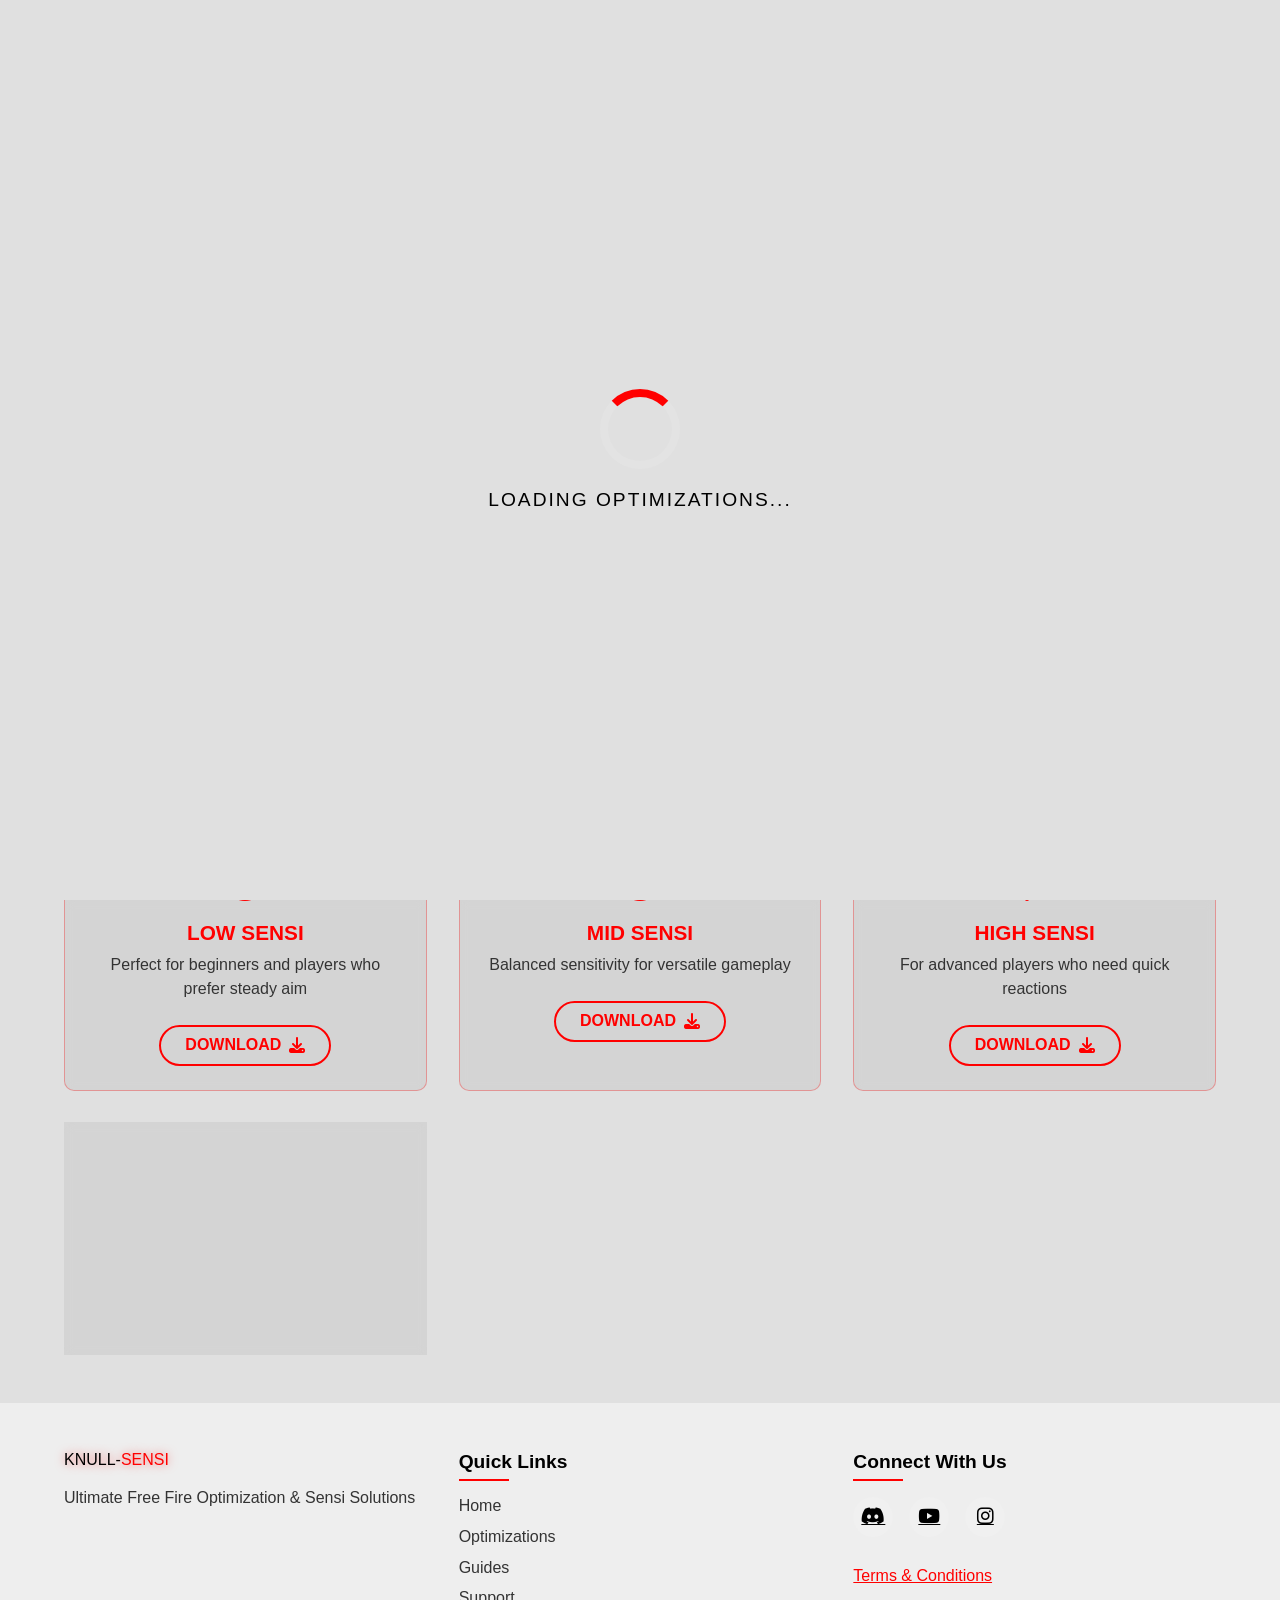
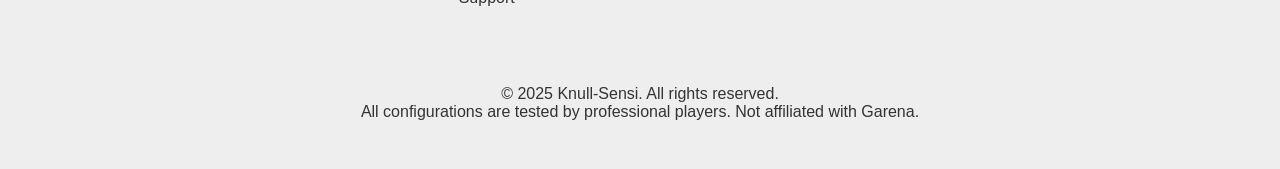
==== index.html @ 3be8435e "Add files via upload" ====
<!DOCTYPE html>
<html lang="en">
<head>
    <meta charset="UTF-8">
    <meta name="viewport" content="width=device-width, initial-scale=1.0">
    <title>Knull-Sensi | Free Fire PC Optimization</title>
    <link rel="stylesheet" href="style.css">
    <link rel="stylesheet" href="https://cdnjs.cloudflare.com/ajax/libs/font-awesome/6.4.0/css/all.min.css">
</head>
<body class="dark-theme">
    <!-- Loading Animation -->
    <div class="loading-animation">
        <div class="loading-circle"></div>
        <div class="loading-text">LOADING OPTIMIZATIONS...</div>
    </div>

    <!-- Theme Toggle -->
    <div class="theme-toggle">
        <input type="checkbox" id="theme-switch" class="theme-switch">
        <label for="theme-switch" class="theme-label">
            <i class="fas fa-moon"></i>
            <i class="fas fa-sun"></i>
            <span class="theme-ball"></span>
        </label>
    </div>

    <!-- Header -->
    <header class="header">
        <div class="logo">
            <span class="logo-text"><span class="logo-sensi"></span> KNULL-<span class="logo-sensi">SENSI</span></span>
        </div>
        <div class="music-player">
            <audio id="bgMusic" loop autoplay>
                <source src="finalsong.mp3" type="audio/mpeg">
                Your browser does not support the audio element.
            </audio>
            <button id="musicToggle" class="music-btn">
                <i class="fas fa-music"></i>
            </button>
            <span class="music-status">Now Playing</span>
        </div>
        <nav class="nav">
            <ul>
                <li><a href="#" class="nav-link active">HOME</a></li>
                <li><a href="developers.html" class="nav-link">DEVELOPERS</a></li>
                <li><a href="contact.html" class="nav-link contact-link">
                    <span class="contact-text">CONTACT</span>
                    <span class="contact-effect"></span>
                </a></li>
            </ul>
        </nav>
    </header>

    <!-- Banner -->
    <section class="banner">
        <div class="banner-content">
            <div class="banner-left">
                <div class="intro-text">
                    <span class="intro-effect">INTRODUCING</span>
                </div>
                <h1 class="banner-heading">PRECISION SENSI PACK V1</h1>
                <div class="banner-description">
                    <p>🔧 Includes:</p>
                    <ul>
                        <li>Perfectly tuned sensitivity settings</li>
                        <li>DPI recommendations</li>
                        <li>Custom HUD layout</li>
                        <li>Drag shot optimization</li>
                        <li>Device-specific configs (for both low-end & high-end)</li>
                    </ul>
                    <p>🔥 Why Precision Pack V1?</p>
                    <ul>
                        <li>Tested by top-ranked players</li>
                        <li>Boosts reaction time and control</li>
                        <li>Works on all devices</li>
                        <li>Easy to apply & beginner-friendly</li>
                    </ul>
                </div>
                <a href="purchase.html" class="purchase-btn">Purchase Now At 199/-</a><p>New Launch Offer🎉🎉🎉</p>
            </div>
            <div class="banner-right">
                <div class="sensi-image">
                    <img src="download.jpeg" alt="Precision Sensi Pack" class="floating">
                    <div class="glow-effect"></div>
                </div>
            </div>
        </div>
        <div class="banner-particles"></div>
    </section>

    <!-- Content Tabs -->
    <section class="content-tabs">
        <div class="tab-buttons">
            <button class="tab-btn active" data-tab="regedits">SENSI & REGS</button>
            <button class="tab-btn" data-tab="optimizers">OPTIMIZERS</button>
            <button class="tab-btn" data-tab="emulators">EMULATORS</button>
            <button class="tab-btn" data-tab="windows">WINDOWS</button>

        </div>
        
        <div class="tab-content active" id="regedits">
            <div class="download-item">
                <div class="download-icon"><i class="fas fa-tachometer-alt"></i></div>
                <h3>LOW SENSI</h3>
                <p>Perfect for beginners and players who prefer steady aim</p>
                <a href="https://drive.google.com/uc?export=download&id=1rpWu0B1wd42XJybQjYCjvkv0eNp48vNX" class="download-btn">DOWNLOAD <i class="fas fa-download"></i></a>
            </div>
            <div class="download-item">
                <div class="download-icon"><i class="fas fa-bullseye"></i></div>
                <h3>MID SENSI</h3>
                <p>Balanced sensitivity for versatile gameplay</p>
                <a href="https://drive.google.com/uc?export=download&id=185SL2nRX-Ed6npD6E3gTyjyqpd5jIssB
                " class="download-btn">DOWNLOAD <i class="fas fa-download"></i></a>
            </div>
            <div class="download-item">
                <div class="download-icon"><i class="fas fa-bolt"></i></div>
                <h3>HIGH SENSI</h3>
                <p>For advanced players who need quick reactions</p>
                <a href="https://drive.google.com/uc?export=download&id=1NzcuISKbqLqS9AErqbQjE5IrtkcAU8rU" class="download-btn">DOWNLOAD <i class="fas fa-download"></i></a>
            </div>
            <div class="download-item">
                <div class="download-icon"><i class="fas fa-bolt"></i></div>
                <h3>ABNORMAL REGS PACK</h3>
                <p>Use on your risk 😇</p>
                <a href="https://drive.google.com/uc?export=download&id=1zrbchfXOfjHfa3NAtWUh_7TGJTaUFX_x
                " class="download-btn">DOWNLOAD <i class="fas fa-download"></i></a>
            </div>
        </div>
        
        <div class="tab-content" id="optimizers">
            <div class="download-item">
                <div class="download-icon"><i class="fas fa-rocket"></i></div>
                <h3>FPS BOOSTER</h3>
                <h5>Coming Soon</h5>
                <p>Increase your FPS for smoother gameplay</p>
                <a href="https://drive.google.com/uc?export=download&id=1U4C0--EVWFNKOqvaTY6jc6w3vcmCgCbk" class="download-btn">DOWNLOAD <i class="fas fa-download"></i></a>
            </div>
            <div class="download-item">
                <div class="download-icon"><i class="fas fa-network-wired"></i></div>
                <h3>PING REDUCER</h3>
                <h5>Coming Soon</h5>
                <p>Optimize network settings for lower ping</p>
                <a href="#" class="download-btn">DOWNLOAD <i class="fas fa-download"></i></a>
            </div>
            <div class="download-item">
                <div class="download-icon"><i class="fas fa-image"></i></div>
                <h3>GRAPHICS OPTIMIZER</h3>
                <h5>Coming Soon</h5>
                <p>Enhance visuals without sacrificing performance</p>
                <a href="#" class="download-btn">DOWNLOAD <i class="fas fa-download"></i></a>
            </div>
            <div class="download-item">
                <div class="download-icon"><i class="fas fa-gamepad"></i></div>
                <h3>MouseDelay&InputLag</h3>
                <p>Removes delay and inputlag from your mouse.</p>
                <a href="https://drive.google.com/uc?export=download&id=1pxEa2Sj0y2gJx_lisvUt-6_ebN9RmFIH
                " class="download-btn">DOWNLOAD <i class="fas fa-download"></i></a>
            </div>
            <div class="download-item">
                <div class="download-icon"><i class="fas fa-rocket"></i></div>
                <h3>NO AIM SHAKE</h3>
                <p>Reduces aim shake.</p>
                <a href="https://drive.google.com/uc?export=download&id=1Df-MezjqR8vlEcipUK6VTgJkGYqphnDs
                " class="download-btn">DOWNLOAD <i class="fas fa-download"></i></a>
            </div>
            <div class="download-item">
                <div class="download-icon"><i class="fas fa-file-alt"></i></div>
                <h3>Borderless</h3>
                <p>It will help with the f11 bug and make it smoother.</p>
                <a href="https://drive.google.com/uc?export=download&id=1A1_CzyFi-WU_K7veT_Bxe3NjoKoTcEf2
                " class="download-btn">DOWNLOAD <i class="fas fa-download"></i></a>
            </div>
            <div class="download-item">
                <div class="download-icon"><i class="fas fa-file-alt"></i></div>
                <h3>BS Resolution</h3>
                <p>Optimizes your computer's performance.</p>
                <a href="https://drive.google.com/uc?export=download&id=1fayG0SfeSgnjhbzdLJs3nR_r80-w6v0w
                " class="download-btn">DOWNLOAD <i class="fas fa-download"></i></a>
            </div>
            <div class="download-item">
                <div class="download-icon"><i class="fas fa-cog"></i></div>
                <h3>AMD Config</h3>
                <p>Optimizes your computer's CPU's.</p>
                <a href="https://drive.google.com/uc?export=download&id=1AfJGAtYjseyUSmOJ1Q-13RYRtkEgspUl
                " class="download-btn">DOWNLOAD <i class="fas fa-download"></i></a>
            </div>
            <div class="download-item">
                <div class="download-icon"><i class="fas fa-brain"></i></div>
                <h3>Hidden Configuration</h3>
                <p>Hidden setting to improve performance.</p>
                <a href="https://drive.google.com/uc?export=download&id=1a2EtXbtiD7JzGUiOhsJO8ueYXxiuOF_s
                " class="download-btn">DOWNLOAD <i class="fas fa-download"></i></a>
            </div>
        </div>
        
        <div class="tab-content" id="emulators">
            <div class="download-item">
                <div class="download-icon"><i class="fab fa-android"></i></div>
                <h3>BS 4</h3>
                <h6>V 4.240.30.1002</h6>
                <p>Best Emualtor from the hands of developers.</p>
                <a href="#" class="download-btn">DOWNLOAD <i class="fas fa-download"></i></a>
            </div>
            <div class="download-item">
                <div class="download-icon"><i class="fab fa-android"></i></div>
                <h3>BS 4 E4VX</h3>
                <p>Optimized versioon of BS 4.</p>
                <a href="https://www.mediafire.com/file/mj14addoyumn8c9/4.240.30.1002_E4VX-KNULL.zip/file" class="download-btn">DOWNLOAD <i class="fas fa-download"></i></a>
            </div>
            <div class="download-item">
                <div class="download-icon"><i class="fab fa-android"></i></div>
                <h3>MSI 4 tg-E4VX</h3>
                <h6>4.240.15.6305</h6>
                <p>Tuned MSI 4,Better performance.</p>
                <a href="https://www.mediafire.com/file/zb9lhon6huydy2h/msi-e4v.4.240.15.6305.7z/file" class="download-btn">DOWNLOAD <i class="fas fa-download"></i></a>
            </div>
            <div class="download-item">
                <div class="download-icon"><i class="fab fa-android"></i></div>
                <h3>BS 5 UltraLite</h3>
                <h5>COMING SOON</h5>
                <p>🚀 New version = More speed. Better performance.</p>
                <a href="#" class="download-btn">DOWNLOAD <i class="fas fa-download"></i></a>
            </div>
            <div class="download-item">
                <div class="download-icon"><i class="fab fa-android"></i></div>
                <h3>MSI 5</h3>
                <h5>COMING SOON</h5>
                <p>Better pc better performance.</p>
                <a href="#" class="download-btn">DOWNLOAD <i class="fas fa-download"></i></a>
            </div>
            <div class="download-item">
                <div class="download-icon"><i class="fab fa-android"></i></div>
                <h3>MSI AppPlayer</h3>
                <h6>V 4.240.15.6305</h6>
                <p>Optimized settings for LDPlayer emulator</p>
                <a href="https://www.mediafire.com/file/d7bzzzivzhe5tqa/Msi+4.240.15.6305.exe/file" class="download-btn">DOWNLOAD <i class="fas fa-download"></i></a>
            </div>
        </div>
        
        <div class="tab-content" id="windows">
            <div class="download-item">
                <div class="download-icon"><i class="fab fa-windows"></i></div>
                <h3>WINDOWS 10 GAMING</h3>
                <p>Complete optimization for Windows 10</p>
                <a href="#" class="download-btn">DOWNLOAD <i class="fas fa-download"></i></a>
            </div>
            <div class="download-item">
                <div class="download-icon"><i class="fab fa-windows"></i></div>
                <h3>WINDOWS 11 TWEAKS</h3>
                <p>Essential tweaks for Windows 11 gamers</p>
                <a href="#" class="download-btn">DOWNLOAD <i class="fas fa-download"></i></a>
            </div>
            <div class="download-item">
                <div class="download-icon"><i class="fas fa-gamepad"></i></div>
                <h3>GAME MODE PACK</h3>
                <p>Maximize performance with these settings</p>
                <a href="#" class="download-btn">DOWNLOAD <i class="fas fa-download"></i></a>
            </div>
        </div>
    </section>

    <!-- Footer -->
    <footer class="footer">
        <div class="footer-content">
            <div class="footer-logo">
                <span class="logo-text">KNULL-<span class="logo-sensi">SENSI</span></span>
                <p>Ultimate Free Fire Optimization & Sensi Solutions</p>
            </div>
            <div class="footer-links">
                <h4>Quick Links</h4>
                <ul>
                    <li><a href="#">Home</a></li>
                    <li><a href="#">Optimizations</a></li>
                    <li><a href="#">Guides</a></li>
                    <li><a href="#">Support</a></li>
                </ul>
            </div>
            <div class="footer-social">
                <h4>Connect With Us</h4>
                <div class="social-icons">
                    <a href="https://discord.gg/4EtdH8fhF5" target="_blank"><i class="fab fa-discord"></i></a>
                    <!--<a href="#"><i class="fab fa-telegram"></i></a>-->
                    <a href="https://www.youtube.com/@RFFAKSHAY/videos" target="_blank"><i class="fab fa-youtube"></i></a>
                    <a href="https://www.instagram.com/_knull_sensi/" target="_blank"><i class="fab fa-instagram"></i></a>
                </div>
                <!-- Place this where you want the button to appear in your navigation/menu/footer -->
                <a href="terms.html" class="ff-terms-btn">
                    <span class="ff-btn-text">Terms & Conditions</span>
                    <span class="ff-btn-mask"></span>
                  </a>            </div>
        </div>
        <div class="footer-bottom">
            <p>&copy; 2025 Knull-Sensi. All rights reserved.<br>
                All configurations are tested by professional players. Not affiliated with Garena.
            </p>
        </div>
    </footer>
    <script>
        document.addEventListener('DOMContentLoaded', function() {
            const music = document.getElementById('bgMusic');
            const toggleBtn = document.getElementById('musicToggle');
            const musicStatus = document.querySelector('.music-status');
        
            // ⏪ Restore previous playback time
            const savedTime = localStorage.getItem('bgMusicTime');
            if (savedTime && !isNaN(savedTime)) {
                music.currentTime = parseFloat(savedTime);
            }
        
            // ⏸️ Restore playback state (but we'll override this to autoplay)
            const wasPlaying = localStorage.getItem('bgMusicIsPlaying') === 'true';
        
            // Always attempt to play on load (regardless of previous state)
            const playPromise = music.play();
            if (playPromise !== undefined) {
                playPromise.then(_ => {
                    toggleBtn.classList.add('playing');
                    musicStatus.textContent = 'Now Playing';
                    localStorage.setItem('bgMusicIsPlaying', 'true');
                }).catch(error => {
                    // If autoplay fails, fall back to previous state
                    if (wasPlaying) {
                        toggleBtn.classList.add('playing');
                        musicStatus.textContent = 'Click to play';
                    } else {
                        toggleBtn.classList.remove('playing');
                        musicStatus.textContent = 'Paused';
                    }
                });
            }
        
            // 🎛️ Toggle play/pause manually
            toggleBtn.addEventListener('click', function() {
                if (music.paused) {
                    music.play();
                    localStorage.setItem('bgMusicIsPlaying', 'true');
                } else {
                    music.pause();
                    localStorage.setItem('bgMusicIsPlaying', 'false');
                }
            });
        
            // 🔁 Save current time regularly
            music.addEventListener('timeupdate', function() {
                localStorage.setItem('bgMusicTime', music.currentTime);
            });
        
            // 📀 Sync UI on play/pause
            music.addEventListener('play', function() {
                toggleBtn.classList.add('playing');
                musicStatus.textContent = 'Now Playing';
                localStorage.setItem('bgMusicIsPlaying', 'true');
            });
        
            music.addEventListener('pause', function() {
                toggleBtn.classList.remove('playing');
                musicStatus.textContent = 'Paused';
                localStorage.setItem('bgMusicIsPlaying', 'false');
            });
        });
    </script>
    
    <script src="script.js"></script>
</body>
</html>
---- style.css ----
/* Base Styles */
:root {
    /* Dark Theme */
    --primary: #ff0000;
    --secondary: #000000;
    --accent: #ffffff;
    --dark: #0a0a0a;
    --light: #f5f5f5;
    --gray: #333333;
    --card-bg: rgba(255, 255, 255, 0.05);
    --card-border: rgba(255, 0, 0, 0.2);
    --text-primary: #ffffff;
    --text-secondary: #cccccc;
    --header-bg: rgba(0, 0, 0, 0.8);
    --footer-bg: #111111;
    --theme-toggle-bg: #222222;
}

.light-theme {
    /* Light Theme */
    --primary: #ff0000;
    --secondary: #f5f5f5;
    --accent: #000000;
    --dark: #e0e0e0;
    --light: #0a0a0a;
    --gray: #cccccc;
    --card-bg: rgba(0, 0, 0, 0.05);
    --card-border: rgba(255, 0, 0, 0.3);
    --text-primary: #000000;
    --text-secondary: #333333;
    --header-bg: rgba(255, 255, 255, 0.9);
    --footer-bg: #eeeeee;
    --theme-toggle-bg: #dddddd;
}

* {
    margin: 0;
    padding: 0;
    box-sizing: border-box;
    font-family: 'Segoe UI', Tahoma, Geneva, Verdana, sans-serif;
    transition: background-color 0.3s ease, color 0.3s ease;
}

body {
    background-color: var(--secondary);
    color: var(--accent);
    overflow-x: hidden;
}

/* Loading Animation */
.loading-animation {
    position: fixed;
    top: 0;
    left: 0;
    width: 100%;
    height: 100%;
    background-color: var(--dark);
    display: flex;
    flex-direction: column;
    justify-content: center;
    align-items: center;
    z-index: 9999;
    transition: opacity 0.5s ease-out;
}

.loading-circle {
    width: 80px;
    height: 80px;
    border: 8px solid rgba(255, 255, 255, 0.1);
    border-top: 8px solid var(--primary);
    border-radius: 50%;
    animation: spin 1.5s linear infinite;
    margin-bottom: 20px;
}

.loading-text {
    color: var(--accent);
    font-size: 1.2rem;
    letter-spacing: 2px;
    text-transform: uppercase;
    animation: pulse 1.5s infinite;
}

@keyframes spin {
    0% { transform: rotate(0deg); }
    100% { transform: rotate(360deg); }
}

@keyframes pulse {
    0%, 100% { opacity: 0.6; }
    50% { opacity: 1; }
}

/* Theme Toggle */
.theme-toggle {
    position: fixed;
    top: 20px;
    right: 20px;
    z-index: 1001;
}

.theme-switch {
    display: none;
}

.theme-label {
    display: flex;
    align-items: center;
    justify-content: space-between;
    width: 60px;
    height: 30px;
    background: var(--theme-toggle-bg);
    border-radius: 50px;
    padding: 5px;
    position: relative;
    cursor: pointer;
    box-shadow: 0 0 10px rgba(0, 0, 0, 0.2);
}

.theme-label i {
    font-size: 14px;
    z-index: 2;
}

.theme-label .fa-moon {
    color: #f1c40f;
}

.theme-label .fa-sun {
    color: #f39c12;
}

.theme-ball {
    position: absolute;
    width: 22px;
    height: 22px;
    background-color: var(--accent);
    border-radius: 50%;
    top: 4px;
    left: 4px;
    transition: transform 0.3s ease;
    z-index: 1;
}

.theme-switch:checked + .theme-label .theme-ball {
    transform: translateX(30px);
}

/* Header Styles */
.header {
    display: flex;
    justify-content: space-between;
    align-items: center;
    padding: 1.5rem 5%;
    background-color: var(--header-bg);
    position: fixed;
    width: 100%;
    top: 0;
    z-index: 1000;
    backdrop-filter: blur(10px);
    border-bottom: 1px solid var(--primary);
    transition: all 0.3s ease;
}

.logo {
    font-size: 1.8rem;
    font-weight: 700;
    letter-spacing: 2px;
}

.logo-text {
    color: var(--accent);
    text-shadow: 0 0 10px rgba(255, 0, 0, 0.5);
}

.logo-sensi {
    color: var(--primary);
    animation: glow 2s infinite alternate;
}

@keyframes glow {
    from {
        text-shadow: 0 0 5px var(--accent), 0 0 10px var(--primary);
    }
    to {
        text-shadow: 0 0 10px var(--accent), 0 0 20px var(--primary), 0 0 30px #ff3333;
    }
}
/* Music Player Styles */
.music-player {
    display: flex;
    align-items: center;
    gap: 10px;
    margin: 0 20px;
}

.music-btn {
    background: transparent;
    border: none;
    color: var(--accent);
    font-size: 1.2rem;
    cursor: pointer;
    width: 30px;
    height: 30px;
    display: flex;
    align-items: center;
    justify-content: center;
    transition: all 0.3s ease;
    position: relative;
}

.music-btn:hover {
    color: var(--primary);
    transform: scale(1.1);
}

.music-btn::after {
    content: '';
    position: absolute;
    width: 100%;
    height: 100%;
    border: 2px solid var(--primary);
    border-radius: 50%;
    animation: pulse 2s infinite;
    opacity: 0;
}

.music-btn.playing::after {
    opacity: 0.5;
}

.music-status {
    font-size: 0.8rem;
    opacity: 0.7;
    white-space: nowrap;
}

@keyframes pulse {
    0% {
        transform: scale(0.8);
        opacity: 0.5;
    }
    70% {
        transform: scale(1.3);
        opacity: 0;
    }
    100% {
        opacity: 0;
    }
}

.nav ul {
    display: flex;
    list-style: none;
    gap: 2rem;
}

.nav-link {
    color: var(--accent);
    text-decoration: none;
    font-weight: 600;
    font-size: 1.1rem;
    letter-spacing: 1px;
    position: relative;
    padding: 0.5rem 0;
    transition: color 0.3s ease;
}

.nav-link:hover {
    color: var(--primary);
}

.nav-link.active {
    color: var(--primary);
}

.nav-link.active::after {
    content: '';
    position: absolute;
    bottom: 0;
    left: 0;
    width: 100%;
    height: 2px;
    background-color: var(--primary);
    animation: underline 0.3s ease-out;
}

@keyframes underline {
    from { width: 0; }
    to { width: 100%; }
}

/* Contact Link Effect */
.contact-link {
    position: relative;
    overflow: hidden;
    padding: 0.5rem 1rem;
}

.contact-text {
    position: relative;
    z-index: 2;
}

.contact-effect {
    position: absolute;
    top: 0;
    left: 0;
    width: 100%;
    height: 100%;
    background: var(--primary);
    z-index: 1;
    transform: translateY(100%);
    transition: transform 0.3s ease;
}

.contact-link:hover .contact-effect {
    transform: translateY(0);
}

.contact-link:hover .contact-text {
    color: var(--secondary);
}

/* Banner Styles */
.banner {
    height: 70vh;
    display: flex;
    align-items: center;
    padding: 0 5%;
    margin-top: 80px;
    background: linear-gradient(to right, var(--dark) 0%, rgba(0, 0, 0, 0.8) 50%, var(--dark) 100%);
    position: relative;
    overflow: hidden;
}

.banner::before {
    content: '';
    position: absolute;
    top: 0;
    left: 0;
    width: 100%;
    height: 100%;
    background: url('bg.jpg') center/cover no-repeat;
    opacity: 0.3;
    z-index: -1;
}

.banner-content {
    display: flex;
    width: 100%;
    justify-content: space-between;
    align-items: center;
    position: relative;
    z-index: 2;
}

.banner-left {
    flex: 1;
    padding-right: 2rem;
    animation: fadeInLeft 1s ease-out;
}

.banner-right {
    flex: 1;
    display: flex;
    justify-content: center;
    animation: fadeInRight 1s ease-out;
    position: relative;
}

.intro-text {
    margin-bottom: 1rem;
    overflow: hidden;
}

.intro-effect {
    display: inline-block;
    font-size: 1.2rem;
    color: var(--primary);
    text-transform: uppercase;
    letter-spacing: 3px;
    font-weight: 700;
    animation: slideIn 0.5s ease-out;
}

@keyframes slideIn {
    from {
        transform: translateX(-100%);
        opacity: 0;
    }
    to {
        transform: translateX(0);
        opacity: 1;
    }
}

.banner-heading {
    font-size: 3rem;
    margin-bottom: 1.5rem;
    line-height: 1.2;
    text-transform: uppercase;
    background: linear-gradient(to right, var(--accent) 0%, var(--primary) 100%);
    -webkit-background-clip: text;
    -webkit-text-fill-color: transparent;
    animation: textGlow 2s infinite alternate;
}

@keyframes textGlow {
    from {
        text-shadow: 0 0 5px rgba(255, 255, 255, 0.3);
    }
    to {
        text-shadow: 0 0 15px rgba(255, 0, 0, 0.7);
    }
}

.banner-description {
    margin-bottom: 2rem;
    line-height: 1.6;
    color: var(--text-secondary);
}

.banner-description ul {
    margin: 1rem 0;
    padding-left: 1.5rem;
}

.banner-description li {
    margin-bottom: 0.5rem;
    position: relative;
    color: var(--text-secondary);
}

.banner-description li::before {
    content: '•';
    color: var(--primary);
    position: absolute;
    left: -1rem;
}

.purchase-btn {
    display: inline-block;
    padding: 0.8rem 2rem;
    background: var(--primary);
    color: var(--secondary);
    text-decoration: none;
    font-weight: 700;
    border-radius: 30px;
    text-transform: uppercase;
    letter-spacing: 1px;
    transition: all 0.3s ease;
    position: relative;
    overflow: hidden;
    border: none;
    cursor: pointer;
    box-shadow: 0 5px 15px rgba(255, 0, 0, 0.3);
}

.purchase-btn:hover {
    transform: translateY(-3px);
    box-shadow: 0 8px 20px rgba(255, 0, 0, 0.4);
}

.purchase-btn::before {
    content: '';
    position: absolute;
    top: 0;
    left: -100%;
    width: 100%;
    height: 100%;
    background: linear-gradient(90deg, transparent, rgba(255, 255, 255, 0.2), transparent);
    transition: 0.5s;
}

.purchase-btn:hover::before {
    left: 100%;
}

.sensi-image {
    position: relative;
}

.sensi-image img {
    max-width: 100%;
    height: auto;
    filter: drop-shadow(0 0 20px rgba(255, 0, 0, 0.5));
    position: relative;
    z-index: 2;
}

.glow-effect {
    position: absolute;
    width: 100%;
    height: 100%;
    background: radial-gradient(circle, rgba(255, 0, 0, 0.4) 0%, rgba(255, 0, 0, 0) 60%);
    border-radius: 50%;
    top: 50%;
    left: 50%;
    transform: translate(-50%, -50%);
    animation: pulseGlow 3s infinite;
}

@keyframes pulseGlow {
    0%, 100% { opacity: 0.8; transform: translate(-50%, -50%) scale(1); }
    50% { opacity: 0.4; transform: translate(-50%, -50%) scale(1.2); }
}

.floating {
    animation: floating 3s ease-in-out infinite;
}

@keyframes floating {
    0% { transform: translateY(0px); }
    50% { transform: translateY(-20px); }
    100% { transform: translateY(0px); }
}

.banner-particles {
    position: absolute;
    top: 0;
    left: 0;
    width: 100%;
    height: 100%;
    overflow: hidden;
    z-index: 1;
}

.banner-particles::before {
    content: '';
    position: absolute;
    width: 100%;
    height: 100%;
    background: url('data:image/svg+xml;utf8,<svg xmlns="http://www.w3.org/2000/svg" viewBox="0 0 100 100"><circle cx="50" cy="50" r="1" fill="%23ff0000"/></svg>');
    background-size: 5px 5px;
    opacity: 0.3;
    animation: particlesMove 50s linear infinite;
}

@keyframes particlesMove {
    0% { transform: translateY(0) translateX(0); }
    100% { transform: translateY(-1000px) translateX(1000px); }
}

/* Content Tabs */
.content-tabs {
    padding: 3rem 5%;
    background-color: var(--dark);
}

.tab-buttons {
    display: flex;
    justify-content: center;
    margin-bottom: 2rem;
    flex-wrap: wrap;
    gap: 1rem;
}

.tab-btn {
    padding: 0.8rem 2rem;
    background: transparent;
    color: var(--accent);
    border: 2px solid var(--primary);
    border-radius: 30px;
    font-weight: 700;
    text-transform: uppercase;
    letter-spacing: 1px;
    cursor: pointer;
    transition: all 0.3s ease;
    position: relative;
    overflow: hidden;
}

.tab-btn::before {
    content: '';
    position: absolute;
    top: 0;
    left: -100%;
    width: 100%;
    height: 100%;
    background: linear-gradient(90deg, transparent, rgba(255, 0, 0, 0.3), transparent);
    transition: 0.5s;
}

.tab-btn:hover {
    background: rgba(255, 0, 0, 0.1);
    transform: translateY(-3px);
}

.tab-btn:hover::before {
    left: 100%;
}

.tab-btn.active {
    background: var(--primary);
    color: var(--secondary);
    box-shadow: 0 0 15px rgba(255, 0, 0, 0.5);
}

.tab-content {
    display: none;
    grid-template-columns: repeat(auto-fill, minmax(300px, 1fr));
    gap: 2rem;
    animation: fadeIn 0.5s ease-out;
}

.tab-content.active {
    display: grid;
}

@keyframes fadeIn {
    from { opacity: 0; transform: translateY(20px); }
    to { opacity: 1; transform: translateY(0); }
}

.download-item {
    background: var(--card-bg);
    border: 1px solid var(--card-border);
    border-radius: 10px;
    padding: 1.5rem;
    transition: all 0.3s ease;
    backdrop-filter: blur(5px);
    text-align: center;
    position: relative;
    overflow: hidden;
}

.download-item::before {
    content: '';
    position: absolute;
    top: 0;
    left: 0;
    width: 100%;
    height: 5px;
    background: var(--primary);
    transform: scaleX(0);
    transform-origin: left;
    transition: transform 0.3s ease;
}

.download-item:hover {
    transform: translateY(-5px);
    box-shadow: 0 10px 20px rgba(255, 0, 0, 0.1);
    border-color: var(--primary);
}

.download-item:hover::before {
    transform: scaleX(1);
}

.download-icon {
    font-size: 2.5rem;
    color: var(--primary);
    margin-bottom: 1rem;
}

.download-item h3 {
    color: var(--primary);
    margin-bottom: 0.5rem;
    font-size: 1.3rem;
}

.download-item p {
    margin-bottom: 1.5rem;
    color: var(--text-secondary);
    line-height: 1.5;
}

.download-btn {
    display: inline-flex;
    align-items: center;
    gap: 8px;
    padding: 0.6rem 1.5rem;
    background: transparent;
    color: var(--primary);
    border: 2px solid var(--primary);
    border-radius: 30px;
    text-decoration: none;
    font-weight: 600;
    transition: all 0.3s ease;
    position: relative;
    overflow: hidden;
}

.download-btn:hover {
    background: var(--primary);
    color: var(--secondary);
}

.download-btn::before {
    content: '';
    position: absolute;
    top: 0;
    left: 0;
    width: 100%;
    height: 100%;
    background: var(--primary);
    z-index: -1;
    transform: scaleX(0);
    transform-origin: right;
    transition: transform 0.3s ease;
}

.download-btn:hover::before {
    transform: scaleX(1);
    transform-origin: left;
}

/* Footer */
.footer {
    background-color: var(--footer-bg);
    padding: 3rem 5%;
    color: var(--text-secondary);
}

.footer-content {
    display: grid;
    grid-template-columns: repeat(auto-fit, minmax(250px, 1fr));
    gap: 2rem;
    margin-bottom: 2rem;
}

.footer-logo {
    margin-bottom: 1.5rem;
}

.footer-logo p {
    margin-top: 1rem;
    line-height: 1.6;
}

.footer-links h4, .footer-social h4 {
    color: var(--accent);
    margin-bottom: 1.5rem;
    font-size: 1.2rem;
    position: relative;
}

.footer-links h4::after, .footer-social h4::after {
    content: '';
    position: absolute;
    bottom: -8px;
    left: 0;
    width: 50px;
    height: 2px;
    background: var(--primary);
}

.footer-links ul {
    list-style: none;
}

.footer-links li {
    margin-bottom: 0.8rem;
}

.footer-links a {
    color: var(--text-secondary);
    text-decoration: none;
    transition: color 0.3s ease;
}

.footer-links a:hover {
    color: var(--primary);
}

.social-icons {
    display: flex;
    gap: 1rem;
}

.social-icons a {
    display: flex;
    align-items: center;
    justify-content: center;
    width: 40px;
    height: 40px;
    background: rgba(255, 255, 255, 0.1);
    border-radius: 50%;
    color: var(--accent);
    font-size: 1.2rem;
    transition: all 0.3s ease;
}

.social-icons a:hover {
    background: var(--primary);
    transform: translateY(-3px);
}

.footer-bottom {
    text-align: center;
    padding-top: 2rem;
    border-top: 1px solid rgba(255, 255, 255, 0.1);
}

/* Responsive Design */
@media (max-width: 992px) {
    .banner-content {
        flex-direction: column;
    }
    
    .banner-left, .banner-right {
        flex: none;
        width: 100%;
        padding-right: 0;
    }
    
    .banner-right {
        margin-top: 2rem;
    }
    
    .banner-heading {
        font-size: 2.5rem;
    }
}

@media (max-width: 768px) {
    .header {
        flex-direction: column;
        padding: 1rem;
    }
    
    .logo {
        margin-bottom: 1rem;
    }
    
    .nav ul {
        gap: 1rem;
    }
    
    .banner-heading {
        font-size: 2rem;
    }
    
    .tab-buttons {
        flex-direction: column;
        align-items: center;
    }
    
    .tab-btn {
        width: 100%;
        text-align: center;
    }
    
    .footer-content {
        grid-template-columns: 1fr;
    }
}
/* Base Button Style - Black & Red Theme */
.ff-terms-btn {
 display: flex;
 color: red;
 margin-top: 30px;
}

/* Animations */
@keyframes fadeInLeft {
    from {
        opacity: 0;
        transform: translateX(-50px);
    }
    to {
        opacity: 1;
        transform: translateX(0);
    }
}

@keyframes fadeInRight {
    from {
        opacity: 0;
        transform: translateX(50px);
    }
    to {
        opacity: 1;
        transform: translateX(0);
    }
}

/* Infinite Animations */
.banner-left, .banner-right {
    position: relative;
}

.banner-left::after, .banner-right::after {
    content: '';
    position: absolute;
    width: 100px;
    height: 100px;
    border-radius: 50%;
    background: radial-gradient(circle, rgba(255, 0, 0, 0.3) 0%, rgba(255, 0, 0, 0) 70%);
    animation: pulseCircle 3s infinite;
}

.banner-left::after {
    top: -30px;
    left: -30px;
}

.banner-right::after {
    bottom: -30px;
    right: -30px;
}

@keyframes pulseCircle {
    0% { transform: scale(0.8); opacity: 0.7; }
    50% { transform: scale(1.2); opacity: 0.3; }
    100% { transform: scale(0.8); opacity: 0.7; }
}
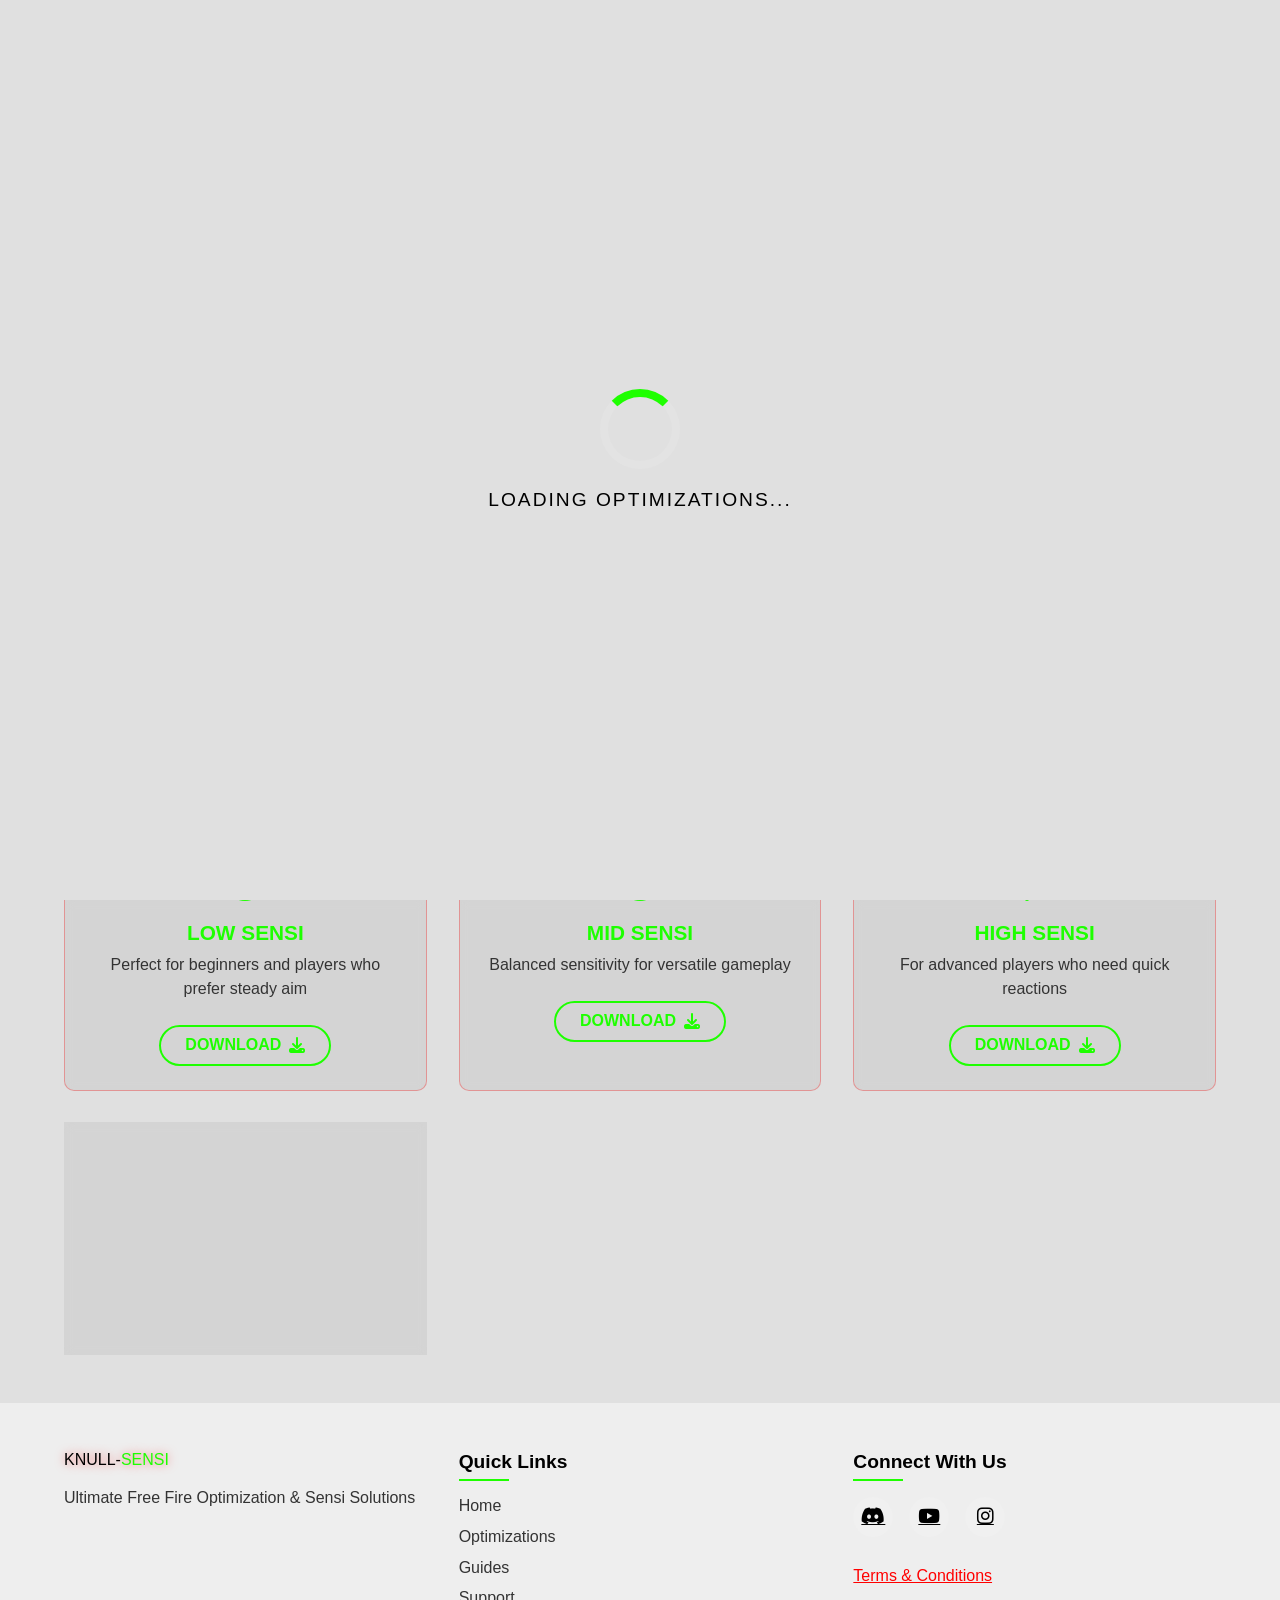
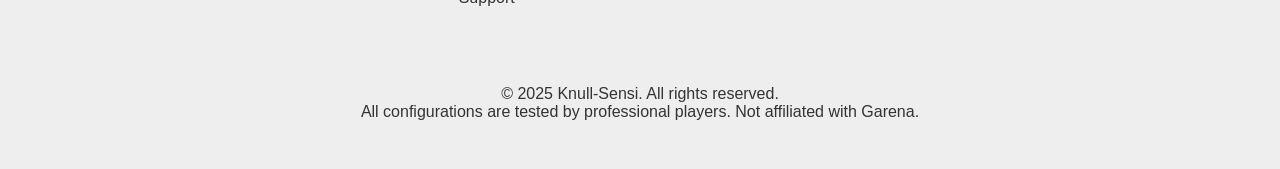
==== commit e3e603c0: "Update index.html" ====
--- a/index.html
+++ b/index.html
@@ -80,7 +80,7 @@
             </div>
             <div class="banner-right">
                 <div class="sensi-image">
-                    <img src="download.jpeg" alt="Precision Sensi Pack" class="floating">
+                    <img src="banner.jpg" alt="Precision Sensi Pack" class="floating">
                     <div class="glow-effect"></div>
                 </div>
             </div>
@@ -152,6 +152,7 @@
             <div class="download-item">
                 <div class="download-icon"><i class="fas fa-gamepad"></i></div>
                 <h3>MouseDelay&InputLag</h3>
+                <h5>password=0</h5>
                 <p>Removes delay and inputlag from your mouse.</p>
                 <a href="https://drive.google.com/uc?export=download&id=1pxEa2Sj0y2gJx_lisvUt-6_ebN9RmFIH
                 " class="download-btn">DOWNLOAD <i class="fas fa-download"></i></a>
@@ -159,6 +160,7 @@
             <div class="download-item">
                 <div class="download-icon"><i class="fas fa-rocket"></i></div>
                 <h3>NO AIM SHAKE</h3>
+                <h5>password=0</h5>
                 <p>Reduces aim shake.</p>
                 <a href="https://drive.google.com/uc?export=download&id=1Df-MezjqR8vlEcipUK6VTgJkGYqphnDs
                 " class="download-btn">DOWNLOAD <i class="fas fa-download"></i></a>
@@ -166,6 +168,7 @@
             <div class="download-item">
                 <div class="download-icon"><i class="fas fa-file-alt"></i></div>
                 <h3>Borderless</h3>
+                <h5>password=0</h5>
                 <p>It will help with the f11 bug and make it smoother.</p>
                 <a href="https://drive.google.com/uc?export=download&id=1A1_CzyFi-WU_K7veT_Bxe3NjoKoTcEf2
                 " class="download-btn">DOWNLOAD <i class="fas fa-download"></i></a>
@@ -173,6 +176,7 @@
             <div class="download-item">
                 <div class="download-icon"><i class="fas fa-file-alt"></i></div>
                 <h3>BS Resolution</h3>
+                <h5>password=0</h5>
                 <p>Optimizes your computer's performance.</p>
                 <a href="https://drive.google.com/uc?export=download&id=1fayG0SfeSgnjhbzdLJs3nR_r80-w6v0w
                 " class="download-btn">DOWNLOAD <i class="fas fa-download"></i></a>
@@ -180,6 +184,7 @@
             <div class="download-item">
                 <div class="download-icon"><i class="fas fa-cog"></i></div>
                 <h3>AMD Config</h3>
+                <h5>password=0</h5>
                 <p>Optimizes your computer's CPU's.</p>
                 <a href="https://drive.google.com/uc?export=download&id=1AfJGAtYjseyUSmOJ1Q-13RYRtkEgspUl
                 " class="download-btn">DOWNLOAD <i class="fas fa-download"></i></a>
@@ -187,6 +192,7 @@
             <div class="download-item">
                 <div class="download-icon"><i class="fas fa-brain"></i></div>
                 <h3>Hidden Configuration</h3>
+                <h5>password=0</h5>
                 <p>Hidden setting to improve performance.</p>
                 <a href="https://drive.google.com/uc?export=download&id=1a2EtXbtiD7JzGUiOhsJO8ueYXxiuOF_s
                 " class="download-btn">DOWNLOAD <i class="fas fa-download"></i></a>
@@ -362,4 +368,4 @@
     
     <script src="script.js"></script>
 </body>
-</html>+</html>
--- a/style.css
+++ b/style.css
@@ -1,7 +1,7 @@
 /* Base Styles */
 :root {
     /* Dark Theme */
-    --primary: #ff0000;
+    --primary: #1eff00;
     --secondary: #000000;
     --accent: #ffffff;
     --dark: #0a0a0a;
@@ -18,7 +18,7 @@
 
 .light-theme {
     /* Light Theme */
-    --primary: #ff0000;
+    --primary: #1eff00;
     --secondary: #f5f5f5;
     --accent: #000000;
     --dark: #e0e0e0;
@@ -905,4 +905,4 @@
     0% { transform: scale(0.8); opacity: 0.7; }
     50% { transform: scale(1.2); opacity: 0.3; }
     100% { transform: scale(0.8); opacity: 0.7; }
-}+}
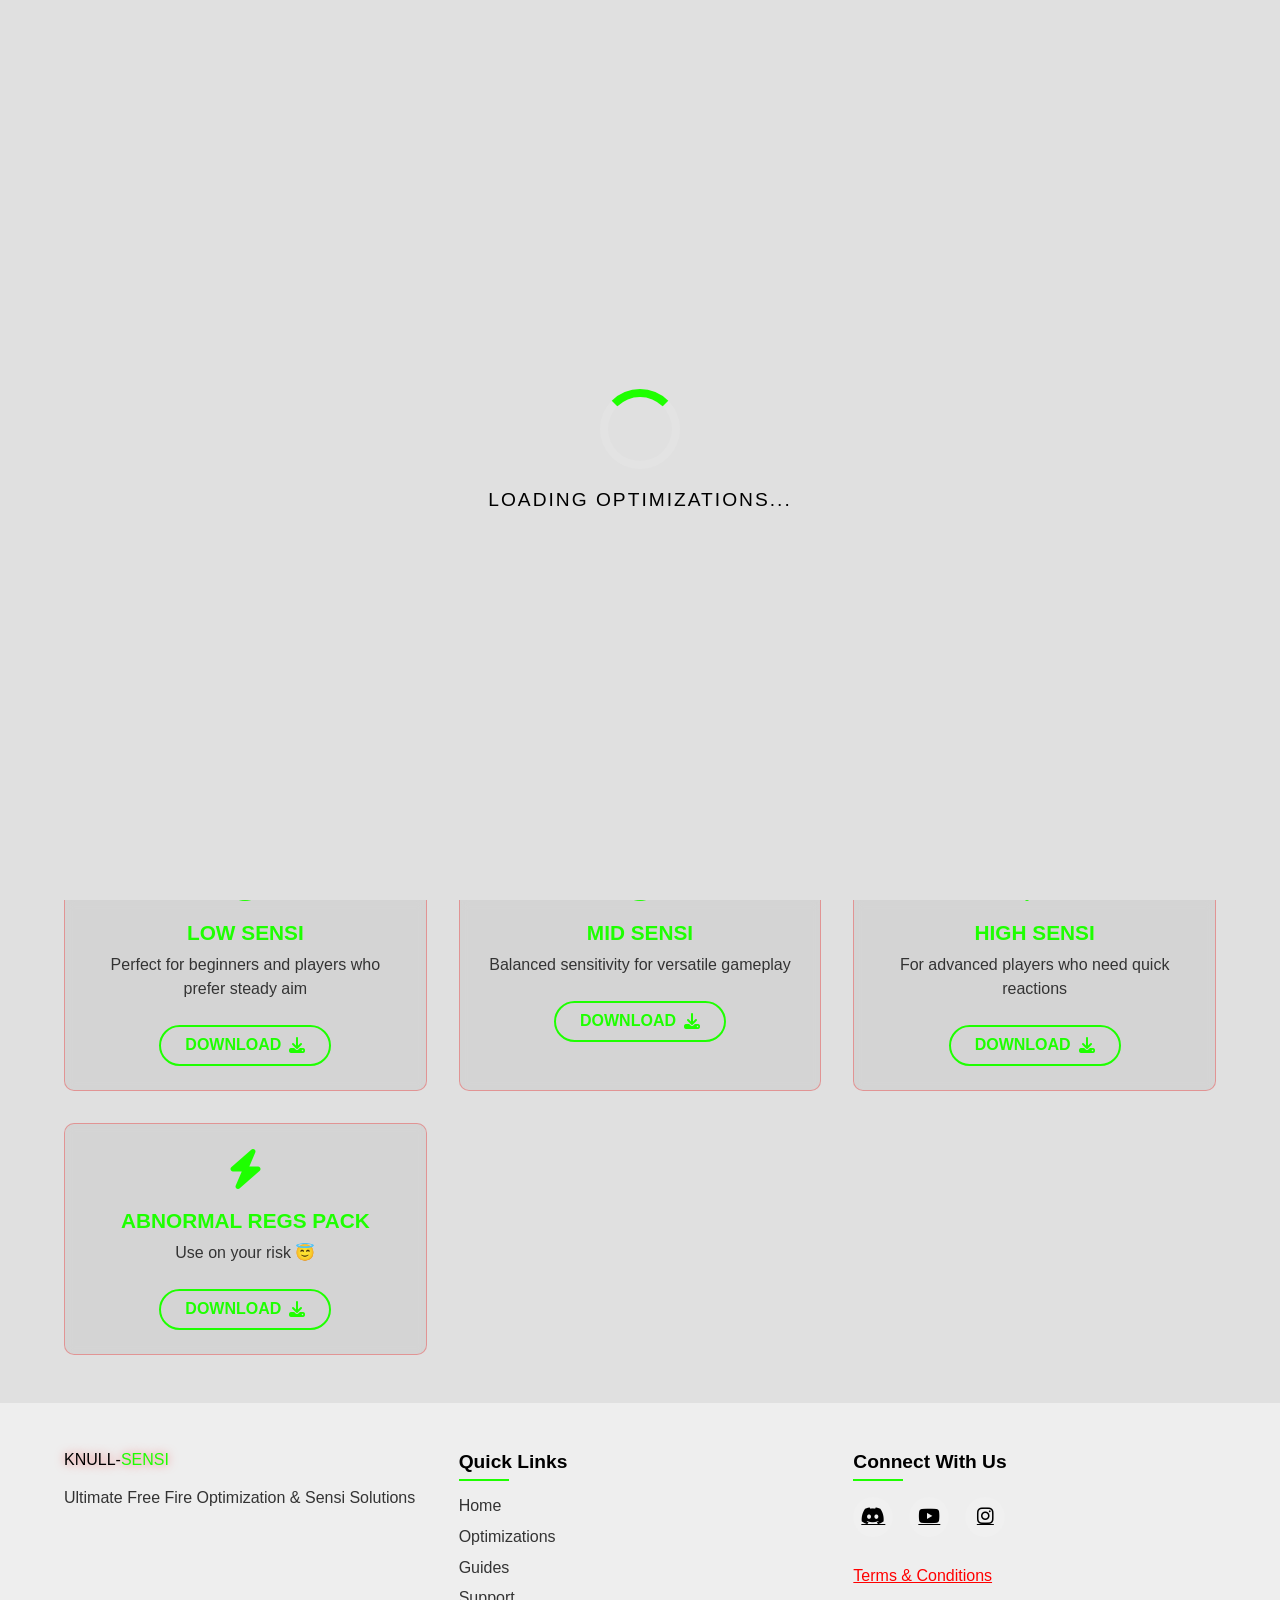
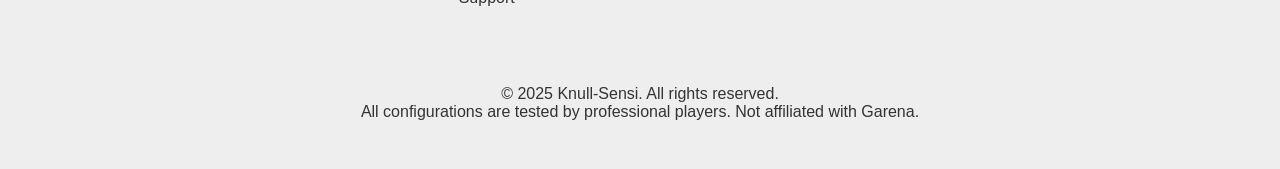
==== commit 75bae099: "Update index.html" ====
--- a/index.html
+++ b/index.html
@@ -80,7 +80,7 @@
             </div>
             <div class="banner-right">
                 <div class="sensi-image">
-                    <img src="banner.jpg" alt="Precision Sensi Pack" class="floating">
+                    <img src="banner.png" alt="Precision Sensi Pack" class="floating">
                     <div class="glow-effect"></div>
                 </div>
             </div>
